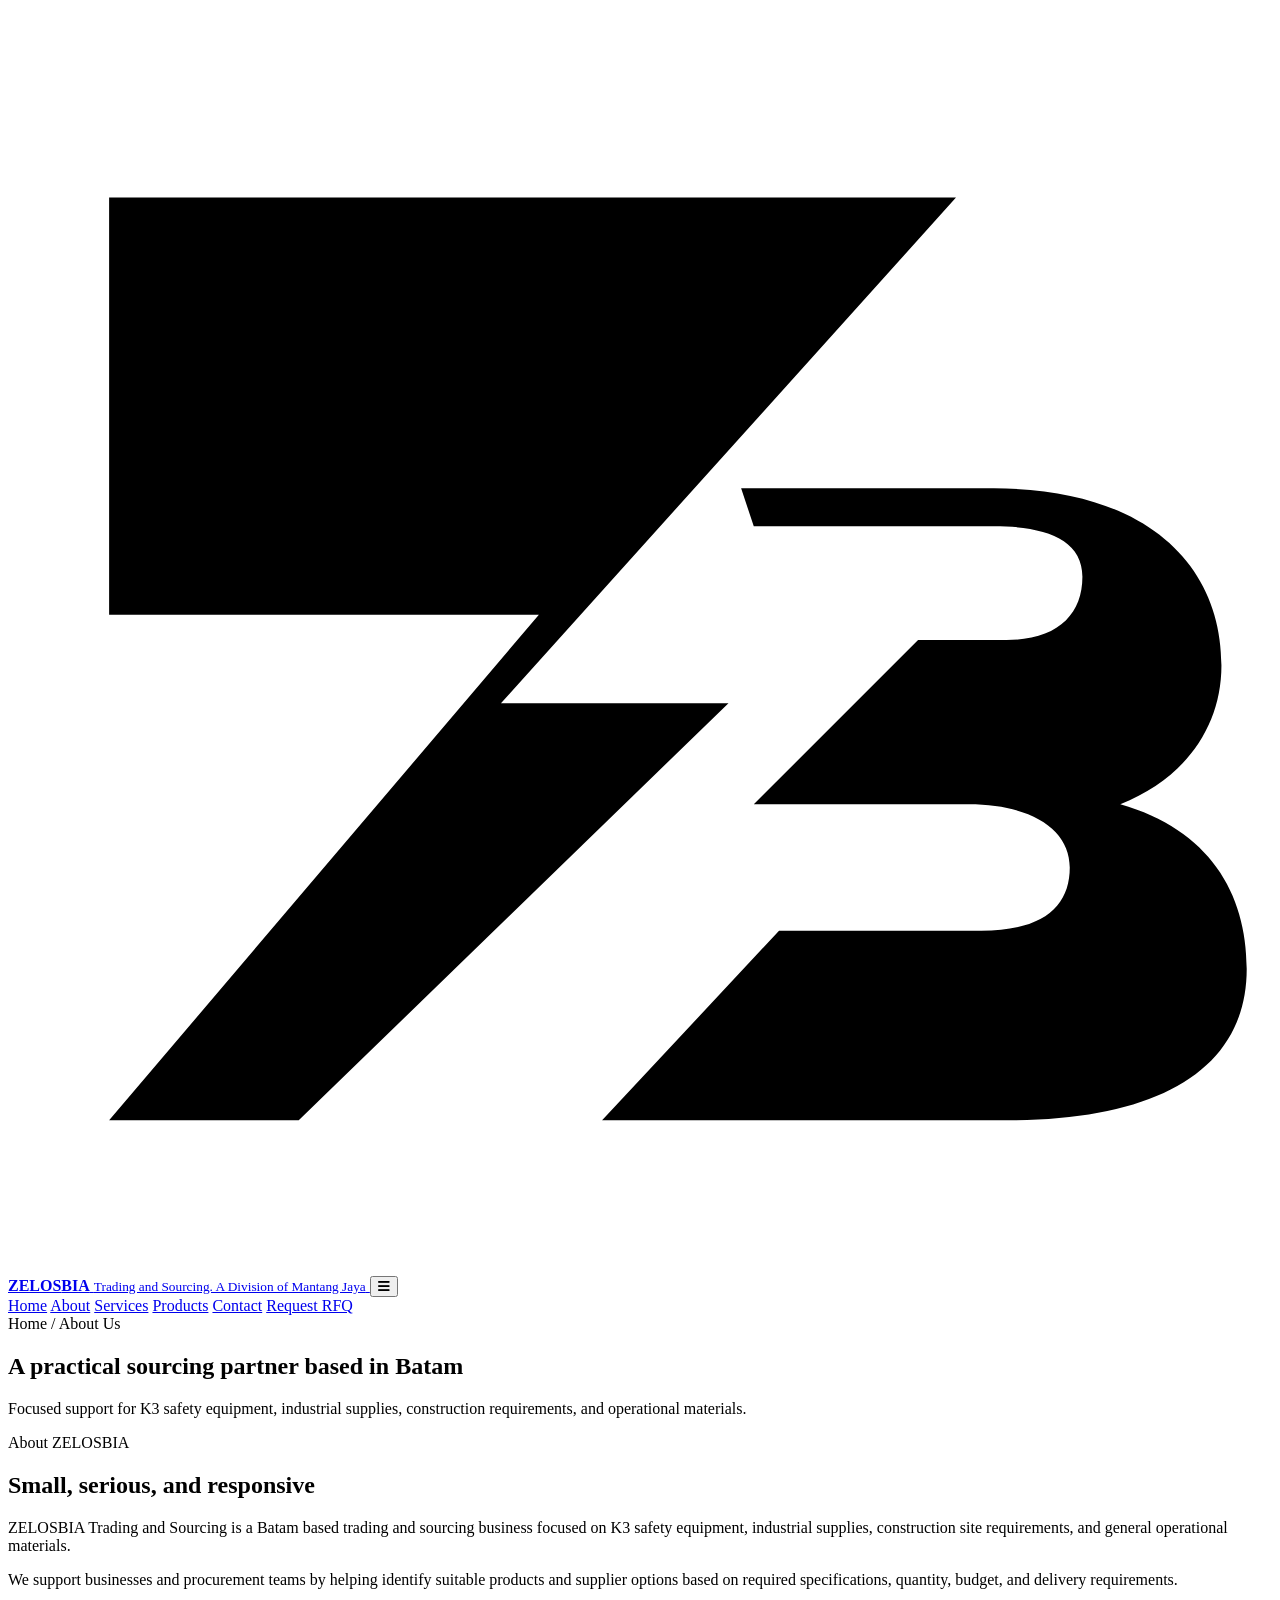
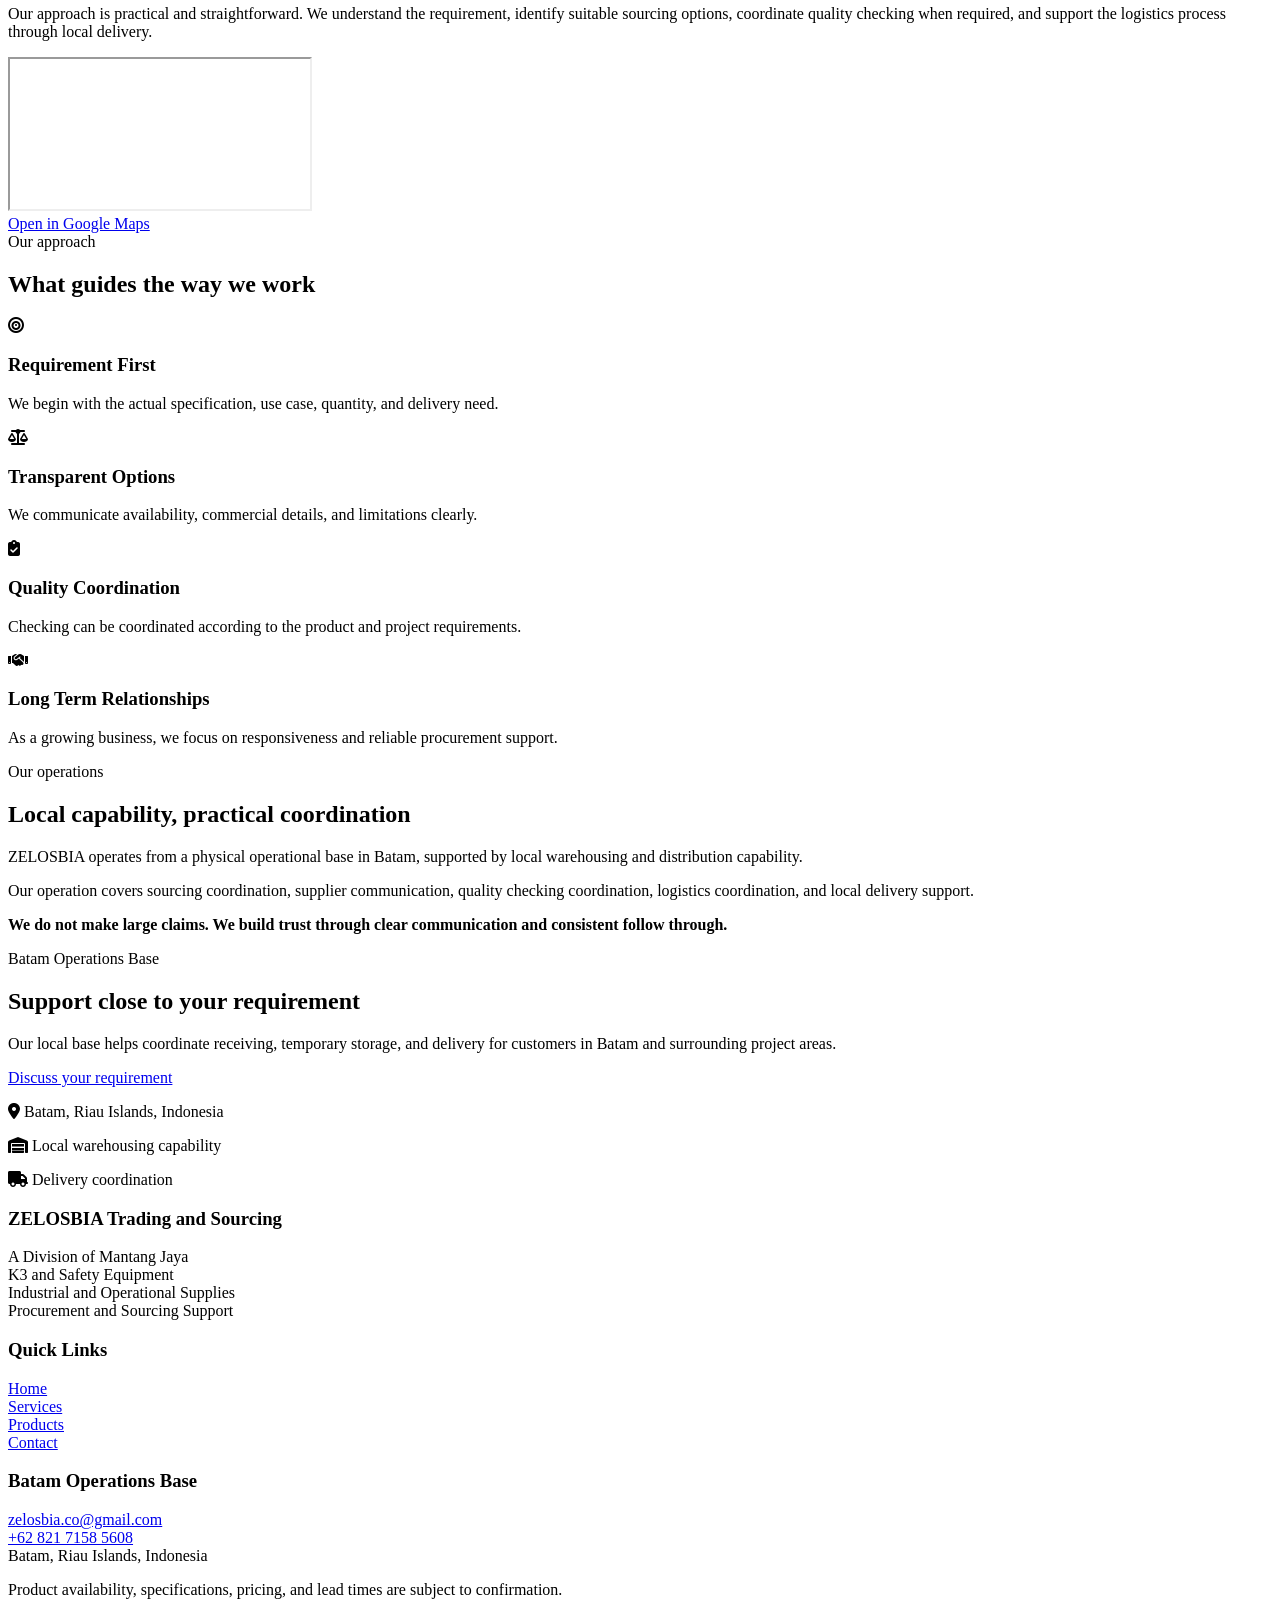
==== about.html @ f61bfc35 "Add files via upload" ====
<!doctype html>
<html lang="en">
<head>
  <meta charset="utf-8">
  <meta name="viewport" content="width=device-width, initial-scale=1">
  <title>About ZELOSBIA Trading and Sourcing | Batam</title>
  <meta name="description" content="Learn about ZELOSBIA Trading and Sourcing, a Batam based K3, safety, industrial supplies, and procurement support business.">
  <link rel="preconnect" href="https://fonts.googleapis.com">
  <link href="https://fonts.googleapis.com/css2?family=Inter:wght@400;500;600;700;800&family=Playfair+Display:wght@600;700&display=swap" rel="stylesheet">
  <link rel="stylesheet" href="https://cdnjs.cloudflare.com/ajax/libs/font-awesome/6.5.2/css/all.min.css">
  <link rel="stylesheet" href="css/style.css">
</head>
<body>
  <!-- Fixed header containing the brand and main navigation. -->
  <header class="site-header">
    <div class="container navbar">
      <a class="brand" href="index.html" aria-label="ZELOSBIA home">
        <span class="brand-mark" aria-hidden="true">
          <svg viewBox="0 0 100 100">
            <path class="logo-z" d="M8 15h67L39 55h18L23 88H8l34-40H8z"></path>
            <path class="logo-b" d="M58 38h20c12 0 18 6 18 14 0 5-3 9-8 11 7 2 10 7 10 13 0 8-7 12-19 12H47l14-15h16c5 0 7-2 7-5s-3-5-8-5H59l13-13h7c4 0 6-2 6-5s-3-4-7-4H59z"></path>
          </svg>
        </span>
        <span class="brand-copy">
          <strong><span class="brand-zelos">ZELOS</span><span class="brand-bia">BIA</span></strong>
          <small>Trading and Sourcing. A Division of Mantang Jaya</small>
        </span>
      </a>
      <button class="menu-button" type="button" aria-label="Open navigation" aria-expanded="false">
        <i class="fa-solid fa-bars"></i>
      </button>
      <nav class="nav-links">
        <a href="index.html">Home</a>
        <a class="active" href="about.html">About</a>
        <a href="services.html">Services</a>
        <a href="products.html">Products</a>
        <a href="contact.html">Contact</a>
        <a class="button button-primary" href="contact.html">Request RFQ</a>
      </nav>
    </div>
  </header>
  <!-- Main page content. -->
  <main>
    <section class="page-hero">
      <div class="container">
        <div class="breadcrumb">Home / About Us</div>
        <h1>A practical sourcing partner based in Batam</h1>
        <p>Focused support for K3 safety equipment, industrial supplies, construction requirements, and operational materials.</p>
      </div>
    </section>
    <section class="section fade-in">
      <div class="container grid grid-2">
        <div>
          <span class="eyebrow">About ZELOSBIA</span>
          <h2>Small, serious, and responsive</h2>
          <p>ZELOSBIA Trading and Sourcing is a Batam based trading and sourcing business focused on K3 safety equipment, industrial supplies, construction site requirements, and general operational materials.</p>
          <p>We support businesses and procurement teams by helping identify suitable products and supplier options based on required specifications, quantity, budget, and delivery requirements.</p>
          <p>Our approach is practical and straightforward. We understand the requirement, identify suitable sourcing options, coordinate quality checking when required, and support the logistics process through local delivery.</p>
        </div>
        <div class="map-container">
          <iframe src="https://www.google.com/maps?q=Perumahan%20Pesona%20Mantang%20Block%20C4%20No.%207%2C%20Tanjung%20Buntung%20Bengkong%2C%20Batam%2C%20Indonesia&amp;output=embed" title="ZELOSBIA Batam Operations Base" loading="lazy" referrerpolicy="no-referrer-when-downgrade"></iframe>
          <div class="map-actions">
            <a class="button button-primary" href="https://maps.app.goo.gl/PjfM8P9h658JiCoN9" target="_blank" rel="noopener">Open in Google Maps</a>
          </div>
        </div>
      </div>
    </section>
    <section class="section fade-in">
      <div class="container">
        <div class="section-heading">
          <span class="eyebrow">Our approach</span>
          <h2>What guides the way we work</h2>
        </div>
        <div class="grid grid-4">
          <article class="card"><i class="card-icon fa-solid fa-bullseye"></i><h3>Requirement First</h3><p>We begin with the actual specification, use case, quantity, and delivery need.</p></article>
          <article class="card"><i class="card-icon fa-solid fa-scale-balanced"></i><h3>Transparent Options</h3><p>We communicate availability, commercial details, and limitations clearly.</p></article>
          <article class="card"><i class="card-icon fa-solid fa-clipboard-check"></i><h3>Quality Coordination</h3><p>Checking can be coordinated according to the product and project requirements.</p></article>
          <article class="card"><i class="card-icon fa-solid fa-handshake"></i><h3>Long Term Relationships</h3><p>As a growing business, we focus on responsiveness and reliable procurement support.</p></article>
        </div>
      </div>
    </section>
    <section class="section facts fade-in">
      <div class="container grid grid-2">
        <div><span class="eyebrow">Our operations</span><h2>Local capability, practical coordination</h2></div>
        <div><p>ZELOSBIA operates from a physical operational base in Batam, supported by local warehousing and distribution capability.</p><p>Our operation covers sourcing coordination, supplier communication, quality checking coordination, logistics coordination, and local delivery support.</p><p><strong>We do not make large claims. We build trust through clear communication and consistent follow through.</strong></p></div>
      </div>
    </section>
    <section class="section fade-in">
      <div class="container grid grid-2">
        <div><span class="eyebrow">Batam Operations Base</span><h2>Support close to your requirement</h2><p>Our local base helps coordinate receiving, temporary storage, and delivery for customers in Batam and surrounding project areas.</p><a class="button button-primary" href="contact.html">Discuss your requirement</a></div>
        <div class="card"><p><i class="card-icon fa-solid fa-location-dot"></i> Batam, Riau Islands, Indonesia</p><p><i class="card-icon fa-solid fa-warehouse"></i> Local warehousing capability</p><p><i class="card-icon fa-solid fa-truck"></i> Delivery coordination</p></div>
      </div>
    </section>
  </main>
  <!-- Footer with company information and quick links. -->
  <footer class="site-footer">
    <div class="container">
      <div class="footer-grid">
        <div><h3>ZELOSBIA Trading and Sourcing</h3><p>A Division of Mantang Jaya<br>K3 and Safety Equipment<br>Industrial and Operational Supplies<br>Procurement and Sourcing Support</p></div>
        <div><h3>Quick Links</h3><p><a href="index.html">Home</a><br><a href="services.html">Services</a><br><a href="products.html">Products</a><br><a href="contact.html">Contact</a></p></div>
        <div><h3>Batam Operations Base</h3><p><a href="mailto:zelosbia.co@gmail.com">zelosbia.co@gmail.com</a><br><a href="https://wa.me/6282171585608">+62 821 7158 5608</a><br>Batam, Riau Islands, Indonesia</p></div>
      </div>
      <div class="footer-bottom">Product availability, specifications, pricing, and lead times are subject to confirmation.<br>Copyright 2025 ZELOSBIA Trading and Sourcing. A Division of Mantang Jaya.</div>
    </div>
  </footer>
  <script src="js/script.js"></script>
</body>
</html>
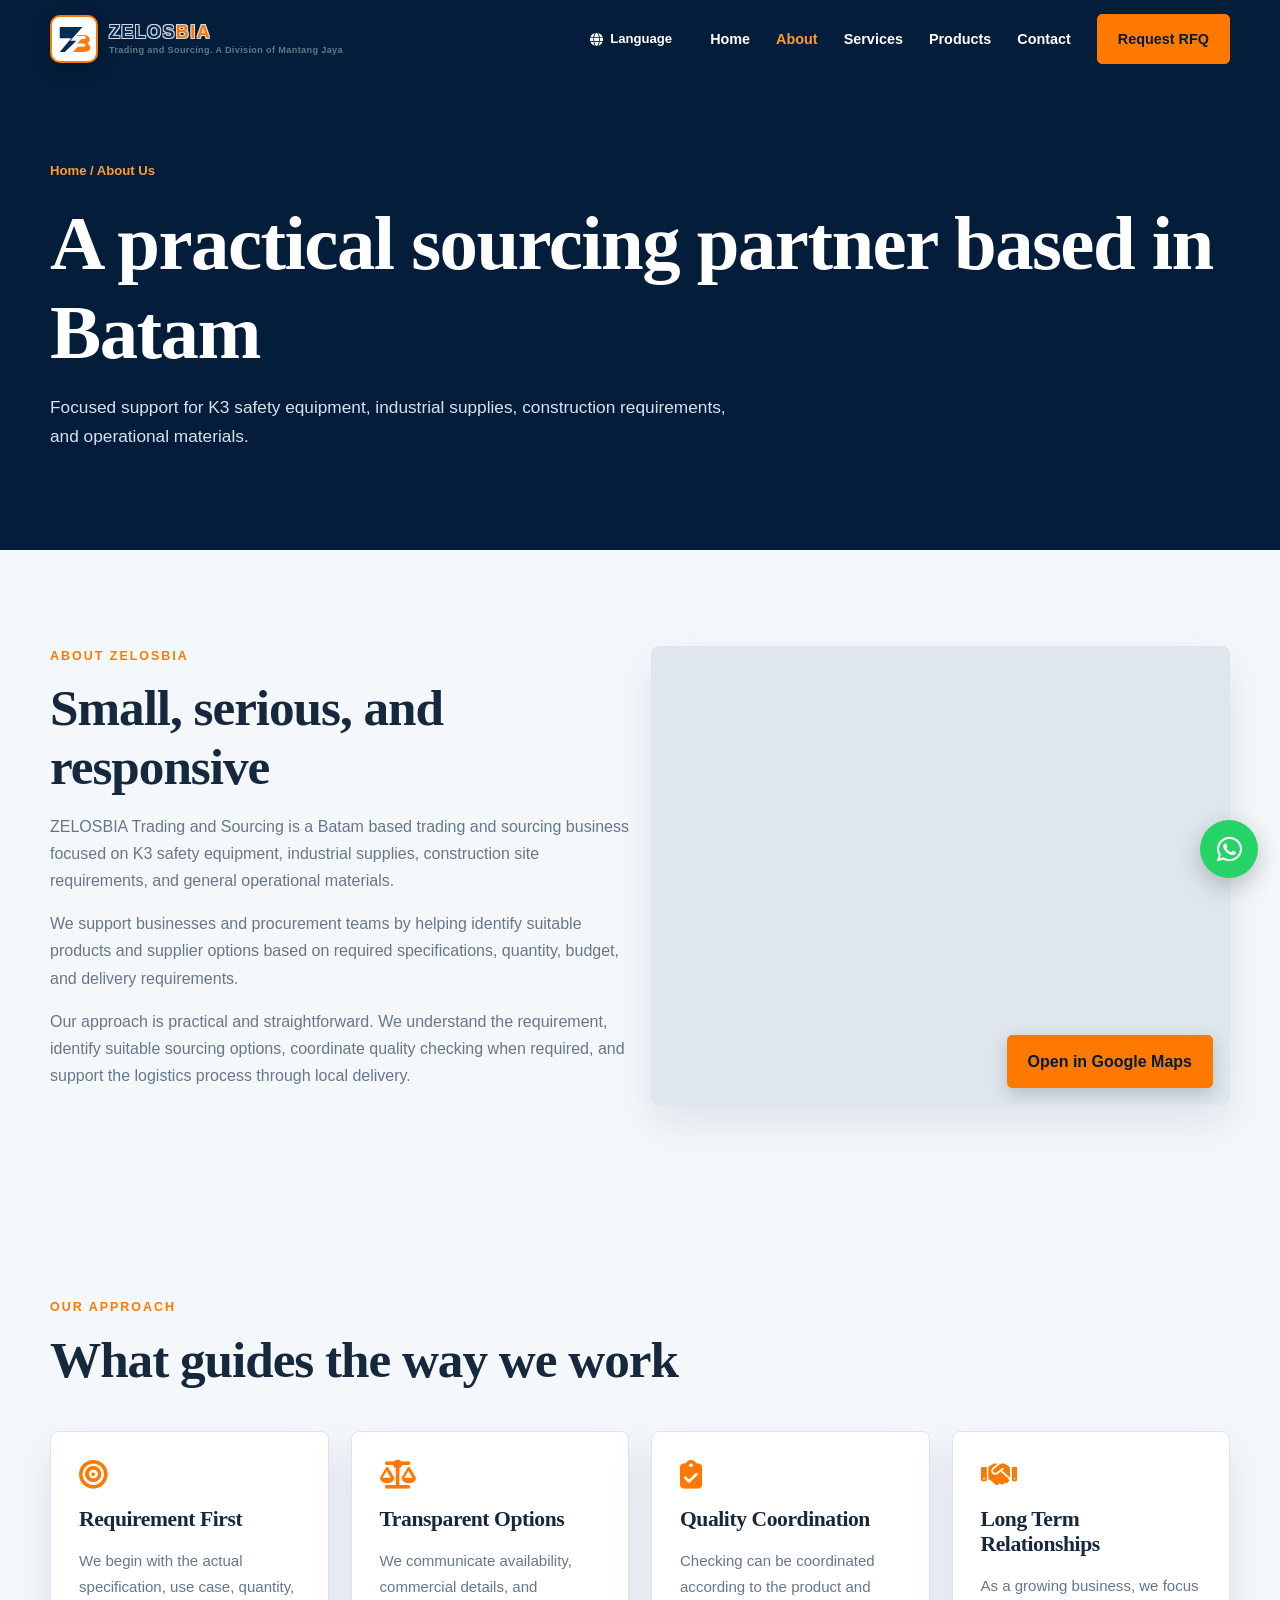
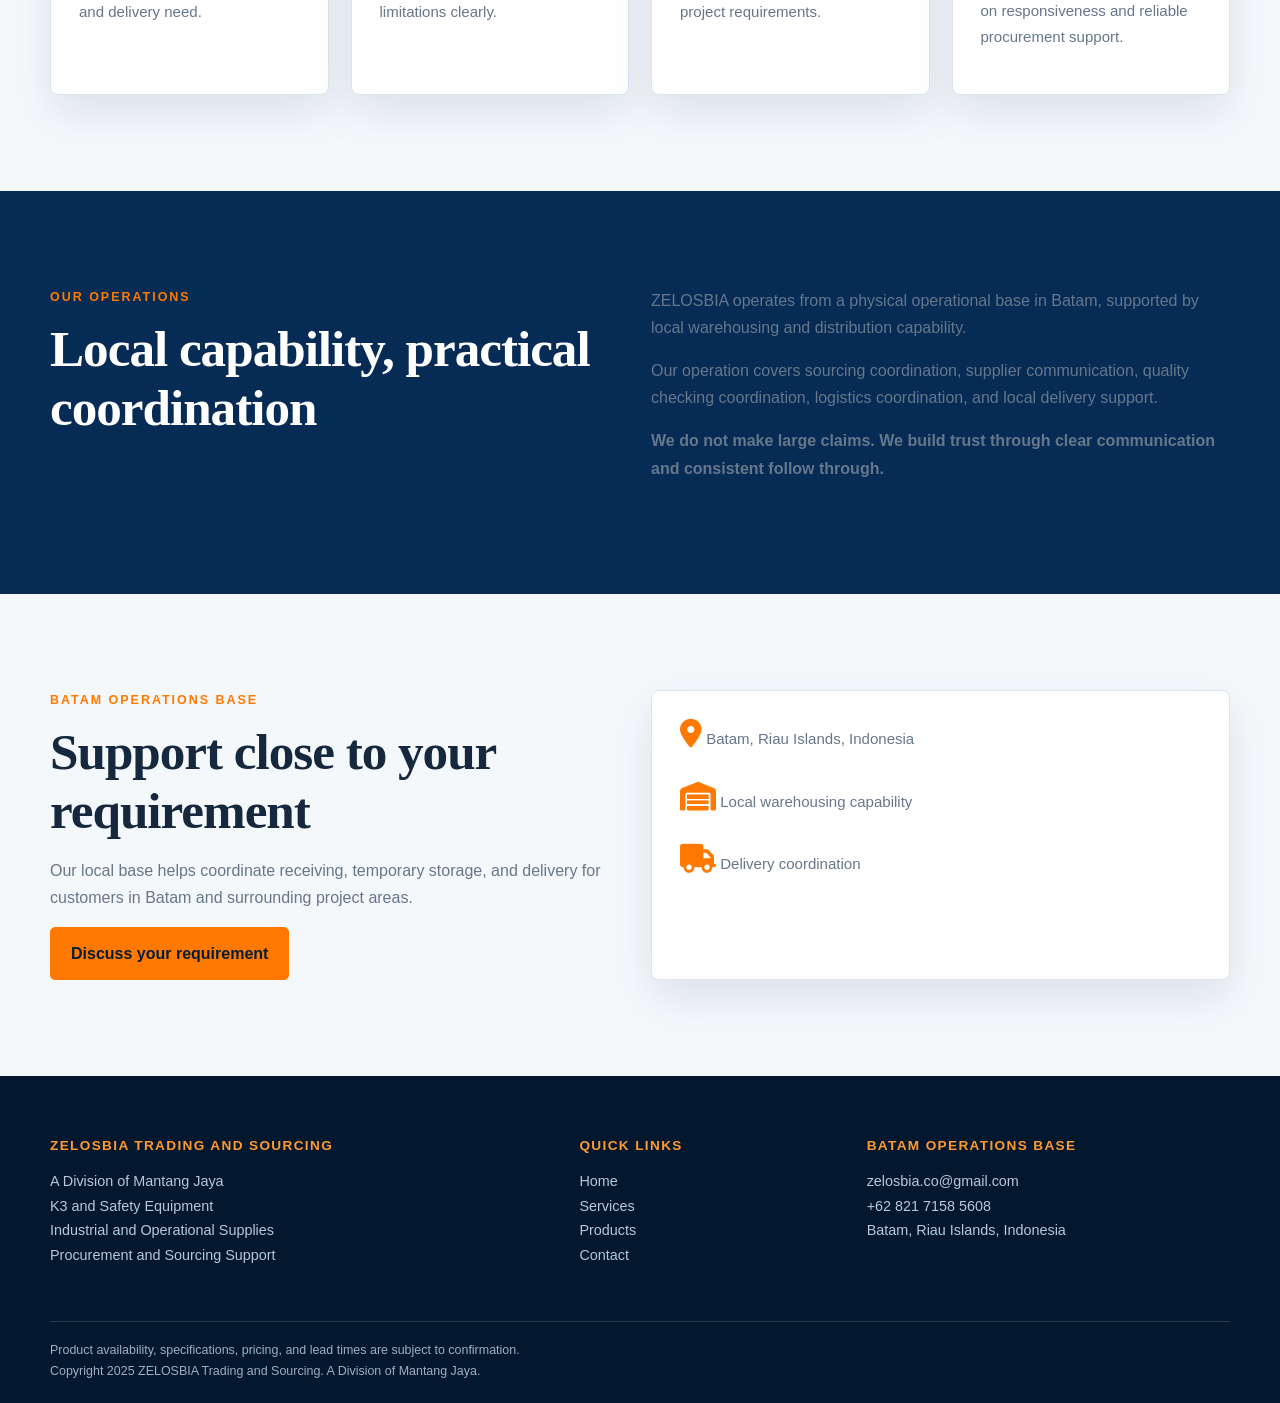
==== commit 2dabb222: "Update stylesheet and script links in about.html" ====
--- a/about.html
+++ b/about.html
@@ -8,7 +8,7 @@
   <link rel="preconnect" href="https://fonts.googleapis.com">
   <link href="https://fonts.googleapis.com/css2?family=Inter:wght@400;500;600;700;800&family=Playfair+Display:wght@600;700&display=swap" rel="stylesheet">
   <link rel="stylesheet" href="https://cdnjs.cloudflare.com/ajax/libs/font-awesome/6.5.2/css/all.min.css">
-  <link rel="stylesheet" href="css/style.css">
+  <link rel="stylesheet" href="style.css">
 </head>
 <body>
   <!-- Fixed header containing the brand and main navigation. -->
@@ -103,6 +103,6 @@
       <div class="footer-bottom">Product availability, specifications, pricing, and lead times are subject to confirmation.<br>Copyright 2025 ZELOSBIA Trading and Sourcing. A Division of Mantang Jaya.</div>
     </div>
   </footer>
-  <script src="js/script.js"></script>
+  <script src="script.js"></script>
 </body>
 </html>
--- a/style.css
+++ b/style.css
@@ -0,0 +1,707 @@
+/* Global design variables used throughout the website. */
+:root {
+  --navy: #062b55;
+  --navy-dark: #041d3a;
+  --blue: #0b477f;
+  --orange: #ff7900;
+  --orange-light: #ff9a32;
+  --surface: #ffffff;
+  --background: #f5f8fb;
+  --text: #16283d;
+  --muted: #66778a;
+  --line: #dce5ee;
+  --shadow: 0 18px 45px rgba(6, 43, 85, 0.1);
+}
+
+/* Apply consistent sizing to every element. */
+*, *::before, *::after { box-sizing: border-box;
+}
+html {
+  scroll-behavior: smooth;
+  -webkit-text-size-adjust: 100%;
+  text-size-adjust: 100%;
+}
+body {
+  margin: 0;
+  min-width: 320px;
+  background: var(--background);
+  color: var(--text);
+  font: 16px/1.7 Inter, Arial, sans-serif;
+  -webkit-font-smoothing: antialiased;
+  text-rendering: optimizeLegibility;
+}
+body.menu-open { overflow: hidden;
+}
+h1, h2, h3 { margin: 0 0 16px;
+line-height: 1.15;
+letter-spacing: -0.02em;
+}
+h1, h2, h3 { font-family: "Playfair Display", Georgia, serif;
+}
+h1 { font-size: clamp(2.6rem, 6vw, 5rem);
+}
+h2 { font-size: clamp(2rem, 4vw, 3.4rem);
+}
+h3 { font-size: 1.35rem;
+}
+p { margin: 0 0 16px;
+color: var(--muted);
+}
+a { color: inherit;
+text-decoration: none;
+}
+img { max-width: 100%;
+display: block;
+}
+.container {
+  width: 92%;
+  max-width: 1180px;
+  margin-right: auto;
+  margin-left: auto;
+}
+
+button, input, select, textarea { font: inherit;
+}
+button, a, input, select, textarea { -webkit-tap-highlight-color: transparent;
+}
+
+@supports (width: min(1180px, 92%)) {
+  .container { width: min(1180px, calc(100% - 40px)); }
+}
+.section { padding: 96px 0;
+}
+.section-heading { max-width: 700px;
+margin-bottom: 42px;
+}
+.eyebrow { display: block;
+margin-bottom: 12px;
+color: var(--orange);
+font-size: .78rem;
+font-weight: 800;
+letter-spacing: .16em;
+text-transform: uppercase;
+}
+
+/* Fixed navigation header and its scroll state. */
+.site-header {
+  position: fixed;
+  z-index: 20;
+  width: 100%;
+  padding: 14px 0;
+  color: white;
+  transition: .3s ease;
+}
+.site-header.scrolled { background: rgba(4, 29, 58, .97);
+box-shadow: 0 8px 25px rgba(0,0,0,.12);
+}
+@supports ((-webkit-backdrop-filter: blur(14px)) or (backdrop-filter: blur(14px))) {
+  .site-header.scrolled {
+    -webkit-backdrop-filter: blur(14px);
+    backdrop-filter: blur(14px);
+    background: rgba(4, 29, 58, .94);
+  }
+}
+.navbar { display: flex;
+align-items: center;
+justify-content: space-between;
+gap: 28px;
+}
+
+.navbar > .brand { min-width: 0; }
+.navbar > .language-control,
+.navbar > .menu-button { flex: 0 0 auto; }
+.brand {
+  display: inline-flex;
+  align-items: center;
+  gap: 11px;
+  color: white;
+}
+
+.brand-mark {
+  display: grid;
+  place-items: center;
+  width: 48px;
+  height: 48px;
+  flex: 0 0 48px;
+  border: 2px solid var(--orange);
+  border-radius: 10px;
+  background: white;
+  color: var(--navy);
+  box-shadow: 0 6px 18px rgba(0, 0, 0, .16);
+}
+
+.brand-mark svg {
+  width: 34px;
+  height: 34px;
+}
+
+.brand-copy {
+  display: flex;
+  flex-direction: column;
+  line-height: 1.05;
+  padding: 2px 0;
+}
+
+.brand-copy strong {
+  font-size: 1.12rem;
+  font-weight: 800;
+  letter-spacing: .08em;
+  text-shadow:
+    -1px -1px 0 #d4d9df,
+    1px -1px 0 #d4d9df,
+    -1px 1px 0 #d4d9df,
+    1px 1px 0 #d4d9df;
+}
+
+.brand-zelos { color: var(--navy); }
+.brand-bia { color: var(--orange); }
+
+.brand-copy small {
+  margin-top: 5px;
+  color: var(--muted);
+  font-size: .57rem;
+  font-weight: 600;
+  letter-spacing: .04em;
+  white-space: nowrap;
+}
+
+.brand-mark svg { overflow: visible; }
+.brand-mark .logo-z { fill: var(--navy); }
+.brand-mark .logo-b { fill: var(--orange); }
+
+.site-footer .brand-mark {
+  width: 56px;
+  height: 56px;
+  flex-basis: 56px;
+}
+
+.site-footer .brand-mark svg {
+  width: 40px;
+  height: 40px;
+}
+
+.site-footer .brand-copy strong {
+  font-size: 1.2rem;
+}
+
+.site-footer .brand-copy small {
+  font-size: .62rem;
+}
+.nav-links { display: flex;
+align-items: center;
+gap: 26px;
+}
+.nav-links a { font-size: .9rem;
+font-weight: 700;
+transition: color .2s;
+}
+.nav-links a:hover, .nav-links a.active { color: var(--orange-light);
+}
+.menu-button { display: none;
+  width: 44px;
+  height: 44px;
+  flex: 0 0 44px;
+  padding: 0;
+  border: 0;
+  border-radius: 0;
+  background: transparent;
+  color: white;
+  font-size: 1.5rem;
+  line-height: 1;
+  cursor: pointer;
+}
+.menu-button:hover { color: var(--orange-light); }
+
+.language-control { position: relative; margin-left: auto; }
+.language-button { display: inline-flex; align-items: center; gap: 7px; padding: 8px 10px; border: 0; border-radius: 0; background: transparent; color: white; font-size: .82rem; font-weight: 700; cursor: pointer; }
+.language-button:hover, .language-control.open .language-button { color: var(--orange-light); }
+.language-menu { position: absolute; top: calc(100% + 10px); right: 0; z-index: 25; display: none; width: 245px; padding: 12px; border: 1px solid var(--line); border-radius: 6px; background: white; box-shadow: var(--shadow); }
+.language-control.open .language-menu { display: block; }
+.language-menu .goog-te-gadget { color: var(--muted); font: 700 .82rem Inter, sans-serif; }
+.language-menu .goog-te-gadget span { display: none; }
+.language-menu .goog-te-combo { width: 100%; margin: 0; padding: 9px; border: 1px solid var(--line); border-radius: 4px; color: var(--text); background: white; font: inherit; }
+.goog-te-banner-frame, .skiptranslate iframe { display: none !important; }
+body { top: 0 !important; }
+
+.button { display: inline-flex;
+align-items: center;
+justify-content: center;
+gap: 9px;
+min-height: 46px;
+border: 1px solid var(--orange);
+border-radius: 5px;
+padding: 12px 20px;
+font-weight: 800;
+transition: transform .2s, filter .2s, background-color .2s, color .2s;
+cursor: pointer;
+text-align: center;
+}
+.button:focus-visible, .menu-button:focus-visible, .filter-button:focus-visible,
+.accordion-button:focus-visible, input:focus-visible, select:focus-visible,
+textarea:focus-visible {
+  outline: 3px solid var(--orange-light);
+  outline-offset: 3px;
+}
+.button:hover { transform: translateY(-2px);
+filter: brightness(1.08);
+}
+.button-primary { background: var(--orange);
+color: var(--navy-dark);
+}
+.button-outline { color: white;
+}
+.button-dark { color: var(--navy);
+border-color: var(--navy);
+}
+
+/* Large hero areas used on the home and internal pages. */
+/* Large hero areas used on the home and internal pages. */
+.hero, .page-hero { position: relative;
+overflow: hidden;
+background: var(--navy-dark);
+color: white;
+}
+.hero { min-height: 100vh;
+min-height: 100svh;
+padding: 180px 0 90px;
+display: flex;
+align-items: center;
+}
+.hero::after { content: "";
+position: absolute;
+inset: 0;
+opacity: .13;
+background: linear-gradient(135deg, transparent 40%, #fff 41%, transparent 42%), linear-gradient(45deg, transparent 58%, var(--orange) 59%, transparent 60%);
+background-size: 150px 150px;
+}
+.hero .container, .page-hero .container { position: relative;
+z-index: 1;
+}
+.hero-copy { max-width: 790px;
+}
+.hero-note { display: flex; align-items: center; gap: 10px; max-width: 620px; color: #d8e2ed; font-size: .9rem; }
+.hero-note i { color: var(--orange-light); }
+.hero p, .page-hero p { max-width: 680px;
+color: #d8e2ed;
+font-size: 1.08rem;
+}
+.actions { display: flex;
+flex-wrap: wrap;
+gap: 14px;
+margin: 30px 0 60px;
+}
+.stats { display: grid;
+grid-template-columns: repeat(4, 1fr);
+max-width: 920px;
+background: rgba(255,255,255,.16);
+}
+.stat { padding: 18px 20px;
+background: rgba(6,43,85,.8);
+}
+.stat strong { display: block;
+color: var(--orange-light);
+font-size: 1.7rem;
+}
+.stat span { color: #d8e2ed;
+font-size: .78rem;
+}
+.page-hero { padding: 160px 0 82px;
+}
+.breadcrumb { margin-bottom: 18px;
+color: var(--orange-light);
+font-size: .82rem;
+font-weight: 700;
+}
+
+/* Reusable responsive grid layouts. */
+.grid { display: grid;
+gap: 22px;
+}
+.grid-2 { grid-template-columns: repeat(2, 1fr);
+}
+.grid-3 { grid-template-columns: repeat(3, 1fr);
+}
+.grid-4 { grid-template-columns: repeat(4, 1fr);
+}
+/* Shared surface style for cards, forms, and contact details. */
+.card, .form-card, .info-card { background: var(--surface);
+border: 1px solid var(--line);
+border-radius: 8px;
+box-shadow: var(--shadow);
+}
+.card { padding: 28px;
+}
+.card-icon { margin-bottom: 18px;
+color: var(--orange);
+font-size: 1.8rem;
+}
+.card p { font-size: .94rem;
+}
+.dark-section { background: var(--navy);
+color: white;
+}
+.dark-section p { color: #d1deeb;
+}
+.dark-section .card { color: var(--text);
+}
+.pills { display: flex;
+flex-wrap: wrap;
+gap: 12px;
+}
+.pill { padding: 15px 22px;
+background: white;
+border: 1px solid var(--line);
+border-radius: 4px;
+font-weight: 700;
+}
+.steps { counter-reset: step;
+}
+.step { position: relative;
+padding-top: 60px;
+}
+.step::before { counter-increment: step;
+content: counter(step);
+position: absolute;
+top: 0;
+left: 0;
+display: grid;
+place-items: center;
+width: 42px;
+height: 42px;
+border-radius: 50%;
+background: var(--orange);
+color: var(--navy-dark);
+font-weight: 900;
+}
+.placeholder { min-height: 180px;
+display: grid;
+place-items: center;
+background: #dfe6ed;
+color: #647487;
+text-align: center;
+font-weight: 700;
+letter-spacing: .06em;
+overflow: hidden;
+}
+.placeholder img {
+  width: 100%;
+  height: 180px;
+  object-fit: cover;
+}
+.story-art { min-height: 360px;
+display: grid;
+place-items: center;
+border-radius: 8px;
+background: linear-gradient(135deg, var(--navy), var(--blue));
+color: var(--orange-light);
+font-weight: 800;
+letter-spacing: .12em;
+text-align: center;
+}
+.facts { background: var(--navy);
+color: white;
+}
+.fact strong { display: block;
+color: var(--orange-light);
+font: 700 2.8rem "Playfair Display", serif;
+}
+.fact span { color: #d8e2ed;
+}
+.rfq-highlight { padding: 78px 20px; background: linear-gradient(110deg, var(--navy), var(--blue)); color: white; }
+.rfq-highlight .container { max-width: 820px; text-align: center; }
+.rfq-highlight p { max-width: 700px; margin: 0 auto 24px; color: #d8e2ed; }
+.rfq-highlight .actions { justify-content: center; margin: 24px 0 0; }
+.cta { padding: 68px 20px;
+background: linear-gradient(110deg, var(--navy), var(--blue));
+color: white;
+text-align: center;
+}
+.cta p { color: #d8e2ed;
+}
+
+/* Accordion component used for the service workflow. */
+.accordion { max-width: 820px;
+}
+.accordion-item { margin-bottom: 8px;
+background: white;
+border: 1px solid var(--line);
+}
+.accordion-button, .faq-button { width: 100%;
+display: flex;
+align-items: center;
+justify-content: space-between;
+gap: 15px;
+padding: 20px;
+border: 0;
+background: white;
+color: var(--text);
+font: 700 1rem Inter, sans-serif;
+text-align: left;
+cursor: pointer;
+}
+.accordion-button i, .faq-button i { color: var(--orange);
+}
+.accordion-content, .faq-answer { display: none;
+padding: 0 20px 20px;
+}
+.accordion-content.open, .faq-answer.open { display: block;
+}
+.table-wrap { overflow-x: auto;
+}
+table { width: 100%;
+min-width: 620px;
+border-collapse: collapse;
+background: white;
+}
+th, td { padding: 16px;
+border: 1px solid var(--line);
+text-align: left;
+}
+th { background: var(--navy);
+color: white;
+}
+/* Product category filter controls and hidden product cards. */
+.filter-bar { display: flex;
+flex-wrap: wrap;
+gap: 10px;
+margin: 28px 0 32px;
+}
+.filter-button { padding: 11px 16px;
+border: 1px solid var(--line);
+border-radius: 4px;
+background: white;
+color: var(--text);
+font-weight: 700;
+cursor: pointer;
+}
+.filter-button.active, .filter-button:hover { border-color: var(--orange);
+background: var(--orange);
+}
+.product-card.hidden { display: none;
+}
+.product-card { overflow: hidden;
+padding: 0;
+}
+.product-card .card-content { padding: 22px;
+}
+.banner { margin-top: 45px;
+padding: 48px;
+background: var(--navy);
+color: white;
+}
+.banner p { color: #d8e2ed;
+}
+
+/* RFQ contact layout and form controls. */
+.form-card { padding: 30px;
+}
+.form-grid { display: grid;
+grid-template-columns: repeat(2, 1fr);
+gap: 16px;
+}
+.form-field { margin-bottom: 16px;
+}
+.form-field.full { grid-column: 1 / -1;
+}
+label { display: block;
+margin-bottom: 6px;
+font-size: .88rem;
+font-weight: 800;
+}
+input, select, textarea { width: 100%;
+padding: 13px;
+border: 1px solid #cbd7e2;
+border-radius: 4px;
+background: white;
+color: var(--text);
+font: inherit;
+}
+textarea { min-height: 140px;
+resize: vertical;
+}
+.error { display: block;
+min-height: 18px;
+color: #c0392b;
+font-size: .76rem;
+}
+.file-note { display: block;
+min-height: 18px;
+color: var(--muted);
+font-size: .76rem;
+}
+.form-success { display: none;
+margin-top: 14px;
+color: #1f7a4d;
+font-weight: 700;
+}
+.direct-rfq {
+  padding: 30px;
+  background: var(--surface);
+  border: 1px solid var(--line);
+  border-radius: 8px;
+  box-shadow: var(--shadow);
+}
+.direct-rfq .card-icon { margin-bottom: 12px; }
+.direct-rfq-actions {
+  display: flex;
+  flex-wrap: wrap;
+  gap: 12px;
+  margin: 24px 0;
+}
+.direct-rfq-note { font-size: .9rem; }
+.whatsapp-float {
+  position: fixed;
+  z-index: 30;
+  right: 22px;
+  bottom: 22px;
+  display: inline-flex;
+  align-items: center;
+  justify-content: center;
+  width: 58px;
+  height: 58px;
+  border-radius: 50%;
+  background: #25d366;
+  color: white;
+  box-shadow: 0 8px 24px rgba(0, 0, 0, .22);
+  font-size: 1.8rem;
+  transition: transform .2s, filter .2s;
+}
+.whatsapp-float:hover { transform: translateY(-3px); filter: brightness(1.08); }
+.whatsapp-float:focus-visible { outline: 3px solid var(--orange-light); outline-offset: 4px; }
+@media (max-width: 520px) {
+  .whatsapp-float { right: 16px; bottom: 16px; width: 54px; height: 54px; }
+  .direct-rfq { padding: 22px; }
+}
+.info-card { display: flex;
+gap: 16px;
+margin-bottom: 14px;
+padding: 22px;
+}
+.info-card i { color: var(--orange);
+font-size: 1.3rem;
+}
+.info-card h3 { margin: 0 0 5px;
+font: 800 1rem Inter, sans-serif;
+}
+.info-card p { margin: 0;
+font-size: .9rem;
+}
+/* Responsive map container for the Batam operations location. */
+.map-container {
+  position: relative;
+  min-height: 380px;
+  overflow: hidden;
+  border: 1px solid var(--line);
+  border-radius: 8px;
+  background: #dfe6ed;
+  box-shadow: var(--shadow);
+}
+.map-container iframe {
+  display: block;
+  width: 100%;
+  min-height: 380px;
+  border: 0;
+}
+.map-actions {
+  position: absolute;
+  right: 16px;
+  bottom: 16px;
+}
+.map-actions .button {
+  box-shadow: 0 6px 18px rgba(4, 29, 58, .2);
+}
+.quick-contact { padding: 45px 20px;
+background: var(--orange);
+color: var(--navy-dark);
+text-align: center;
+}
+.quick-contact p { color: var(--navy-dark);
+}
+.quick-contact a { margin: 0 12px;
+font-weight: 800;
+}
+
+/* Footer information and responsive footer columns. */
+.site-footer { padding: 62px 0 20px;
+background: #03172e;
+color: white;
+}
+.footer-grid { display: grid;
+grid-template-columns: 2fr 1fr 1.5fr;
+gap: 45px;
+}
+.site-footer p, .site-footer a { color: #b9c8d8;
+font-size: .9rem;
+}
+.site-footer h3 { color: var(--orange-light);
+font: 800 .85rem Inter, sans-serif;
+letter-spacing: .1em;
+text-transform: uppercase;
+}
+.social-links { display: flex;
+gap: 16px;
+font-size: 1.3rem;
+}
+.footer-bottom { margin-top: 38px;
+padding-top: 18px;
+border-top: 1px solid rgba(255,255,255,.15);
+color: #9fb0c1;
+font-size: .78rem;
+}
+.fade-in { opacity: 0;
+transform: translateY(20px);
+transition: .7s ease;
+}
+.fade-in.visible { opacity: 1;
+transform: none;
+}
+
+/* Tablet and mobile navigation adjustments. */
+/* Tablet and mobile navigation adjustments. */
+@media (max-width: 800px) {
+  .navbar { gap: 10px; }
+  .language-control { margin-left: auto; }
+  .language-button { width: 44px; height: 44px; padding: 0; justify-content: center; }
+  .language-button span { display: none; }
+  .language-menu { position: fixed; top: 76px; right: 16px; width: min(245px, calc(100vw - 32px)); }
+  .menu-button { display: inline-flex; align-items: center; justify-content: center; }
+  .menu-button i { display: block; }
+  .nav-links { position: absolute;
+top: 76px;
+left: 0;
+right: 0;
+display: flex;
+flex-direction: column;
+align-items: stretch;
+gap: 0;
+padding: 10px 20px 20px;
+background: var(--navy-dark);
+transform: translateY(-140%);
+transition: transform .3s ease;
+}
+  .nav-links.open { transform: translateY(0);
+}
+  .nav-links a { padding: 12px 0;
+}
+  .nav-links .button { display: none;
+}
+  .grid-4, .grid-3 { grid-template-columns: repeat(2, 1fr);
+}
+  .footer-grid { grid-template-columns: repeat(2, 1fr);
+}
+}
+/* Small mobile screen adjustments. */
+@media (max-width: 520px) {
+  .container { width: min(100% - 32px, 1180px);
+}
+  .section { padding: 68px 0;
+}
+  .hero { padding-top: 145px;
+}
+  .stats, .grid-2, .grid-3, .grid-4, .form-grid, .footer-grid { grid-template-columns: 1fr;
+}
+  .stat { padding: 14px 16px;
+}
+  .banner { padding: 32px 22px;
+}
+}
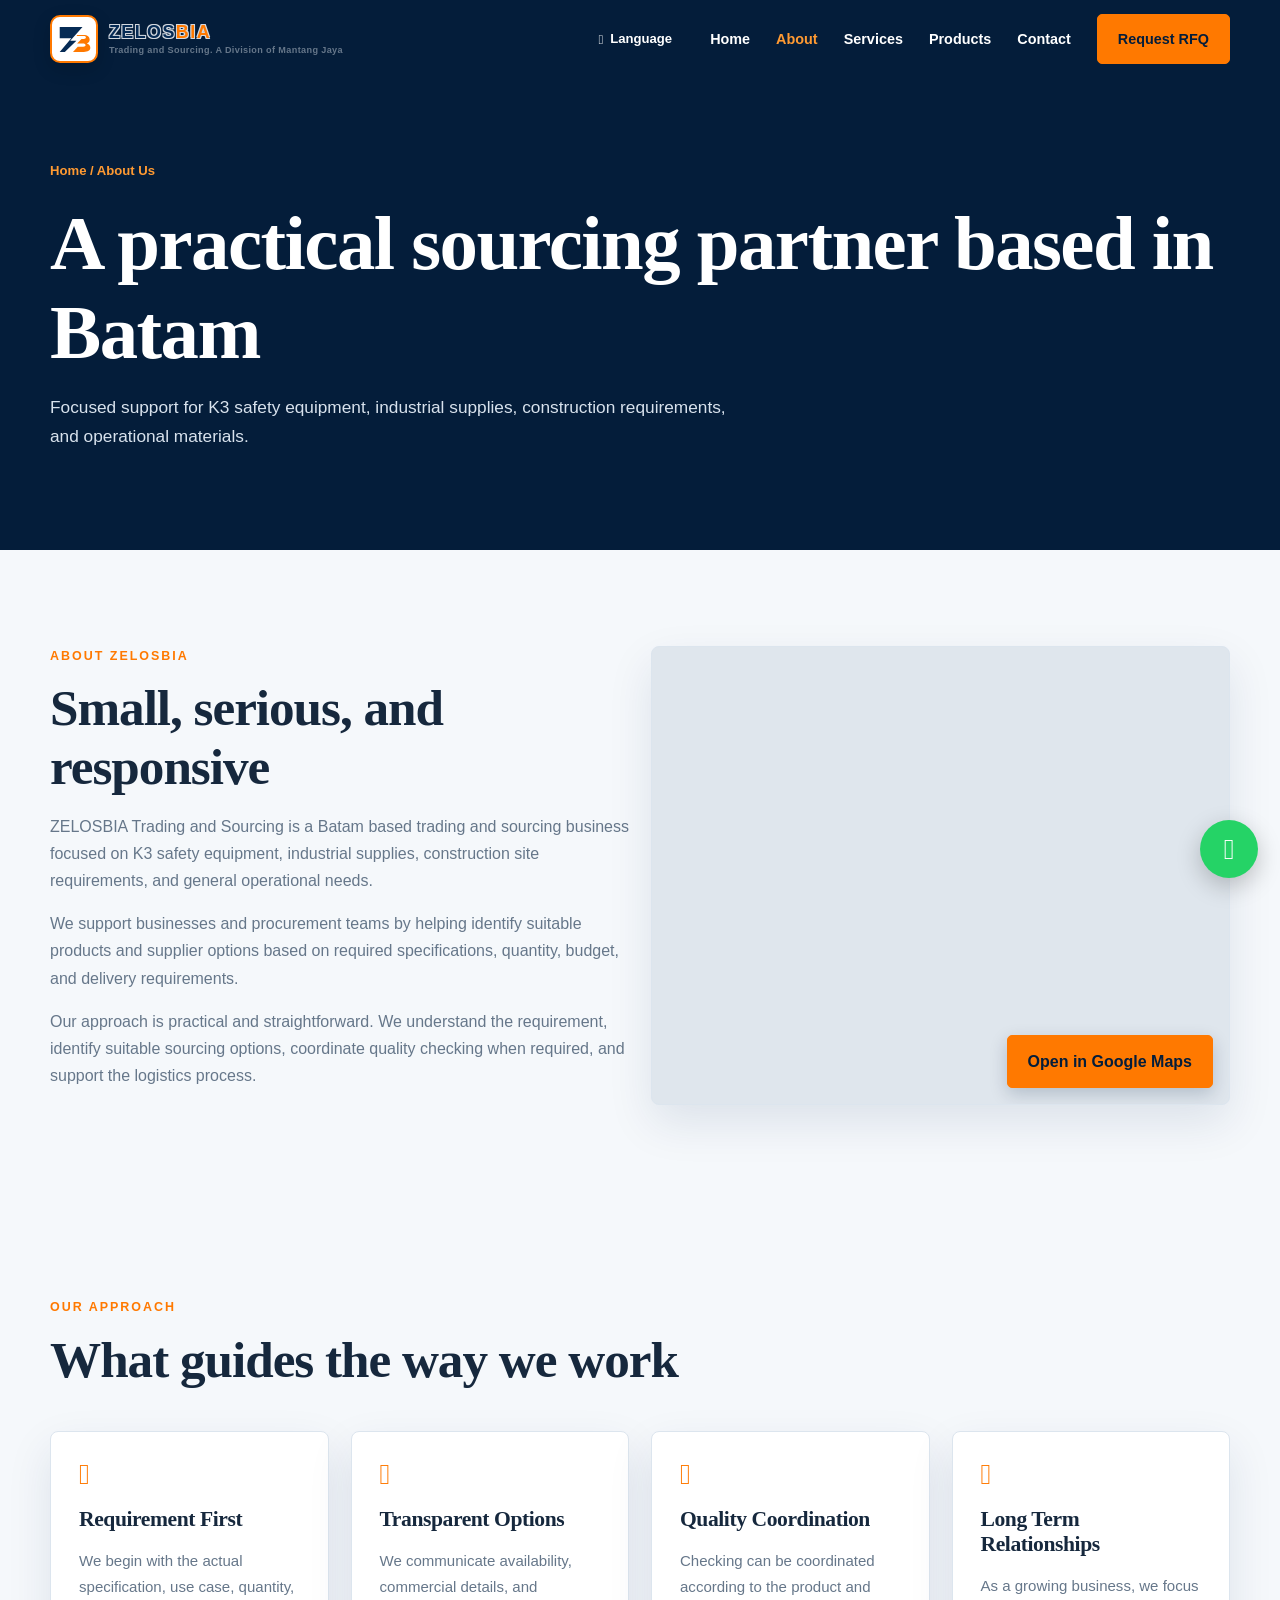
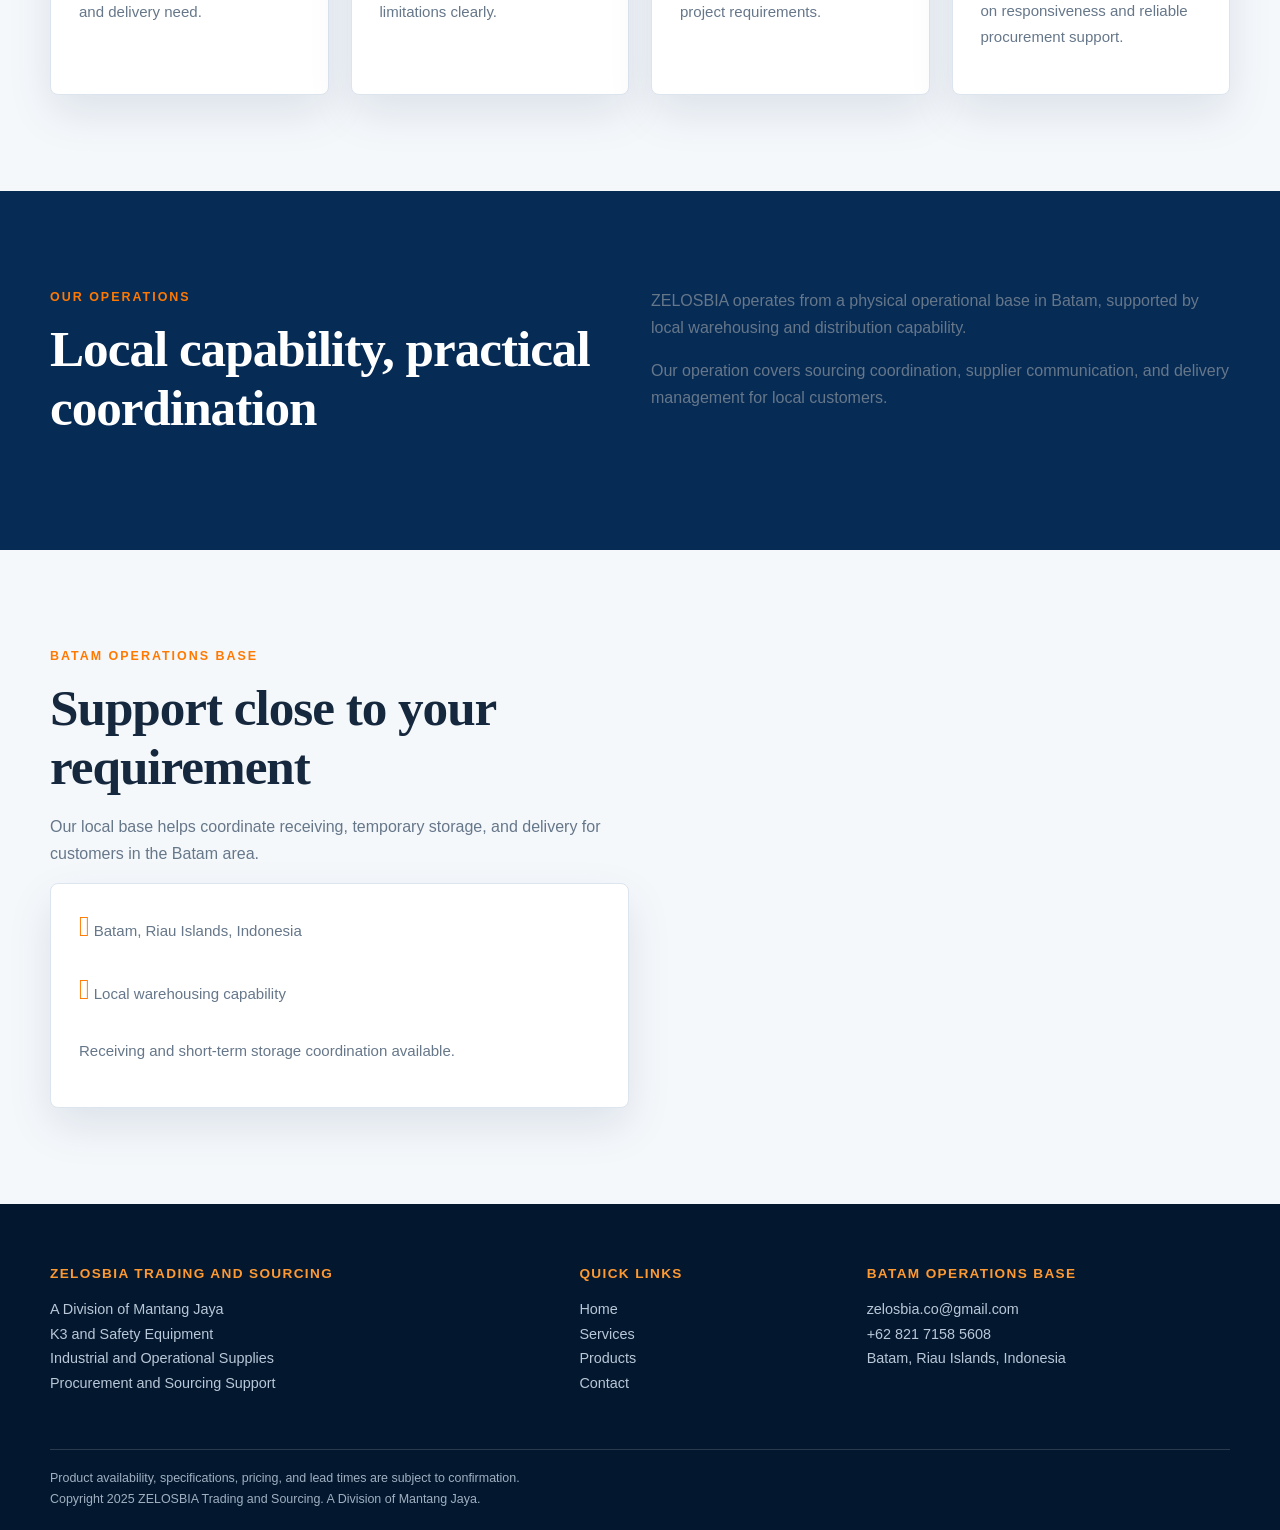
==== commit 09f580d1: "Apply fixes: point HTML to root style/script, add sitemap, robots, basic security meta tags, README" ====
--- a/about.html
+++ b/about.html
@@ -5,6 +5,11 @@
   <meta name="viewport" content="width=device-width, initial-scale=1">
   <title>About ZELOSBIA Trading and Sourcing | Batam</title>
   <meta name="description" content="Learn about ZELOSBIA Trading and Sourcing, a Batam based K3, safety, industrial supplies, and procurement support business.">
+  <!-- Security and social meta -->
+  <meta http-equiv="Content-Security-Policy" content="default-src 'self' https:; script-src 'self' https://cdnjs.cloudflare.com https://translate.google.com https://translate.googleapis.com https://maps.googleapis.com https://maps.gstatic.com; style-src 'self' 'unsafe-inline' https://fonts.googleapis.com https://cdnjs.cloudflare.com; font-src https://fonts.gstatic.com data:; img-src 'self' data: https:; frame-src https://www.google.com https://maps.google.com https://translate.google.com https://maps.app.goo.gl; connect-src 'self' https://www.google-analytics.com https://*.googleapis.com https://*.gstatic.com;">
+  <meta name="referrer" content="no-referrer-when-downgrade">
+  <meta property="og:title" content="About ZELOSBIA Trading and Sourcing | Batam">
+  <meta property="og:description" content="Small, serious, and responsive sourcing partner based in Batam for K3 safety and industrial supplies.">
   <link rel="preconnect" href="https://fonts.googleapis.com">
   <link href="https://fonts.googleapis.com/css2?family=Inter:wght@400;500;600;700;800&family=Playfair+Display:wght@600;700&display=swap" rel="stylesheet">
   <link rel="stylesheet" href="https://cdnjs.cloudflare.com/ajax/libs/font-awesome/6.5.2/css/all.min.css">
@@ -53,12 +58,12 @@
         <div>
           <span class="eyebrow">About ZELOSBIA</span>
           <h2>Small, serious, and responsive</h2>
-          <p>ZELOSBIA Trading and Sourcing is a Batam based trading and sourcing business focused on K3 safety equipment, industrial supplies, construction site requirements, and general operational materials.</p>
+          <p>ZELOSBIA Trading and Sourcing is a Batam based trading and sourcing business focused on K3 safety equipment, industrial supplies, construction site requirements, and general operational needs.</p>
           <p>We support businesses and procurement teams by helping identify suitable products and supplier options based on required specifications, quantity, budget, and delivery requirements.</p>
-          <p>Our approach is practical and straightforward. We understand the requirement, identify suitable sourcing options, coordinate quality checking when required, and support the logistics process through local delivery.</p>
+          <p>Our approach is practical and straightforward. We understand the requirement, identify suitable sourcing options, coordinate quality checking when required, and support the logistics process.</p>
         </div>
         <div class="map-container">
-          <iframe src="https://www.google.com/maps?q=Perumahan%20Pesona%20Mantang%20Block%20C4%20No.%207%2C%20Tanjung%20Buntung%20Bengkong%2C%20Batam%2C%20Indonesia&amp;output=embed" title="ZELOSBIA Batam Operations Base" loading="lazy" referrerpolicy="no-referrer-when-downgrade"></iframe>
+          <iframe src="https://www.google.com/maps?q=Perumahan%20Pesona%20Mantang%20Block%20C4%20No.%207%2C%20Tanjung%20Buntung%20Bengkong%2C%20Batam%2C%20Indonesia&amp;output=embed" title="ZELOSBIA Batam location" loading="lazy"></iframe>
           <div class="map-actions">
             <a class="button button-primary" href="https://maps.app.goo.gl/PjfM8P9h658JiCoN9" target="_blank" rel="noopener">Open in Google Maps</a>
           </div>
@@ -82,13 +87,13 @@
     <section class="section facts fade-in">
       <div class="container grid grid-2">
         <div><span class="eyebrow">Our operations</span><h2>Local capability, practical coordination</h2></div>
-        <div><p>ZELOSBIA operates from a physical operational base in Batam, supported by local warehousing and distribution capability.</p><p>Our operation covers sourcing coordination, supplier communication, quality checking coordination, logistics coordination, and local delivery support.</p><p><strong>We do not make large claims. We build trust through clear communication and consistent follow through.</strong></p></div>
+        <div><p>ZELOSBIA operates from a physical operational base in Batam, supported by local warehousing and distribution capability.</p><p>Our operation covers sourcing coordination, supplier communication, and delivery management for local customers.</p>
       </div>
     </section>
     <section class="section fade-in">
       <div class="container grid grid-2">
-        <div><span class="eyebrow">Batam Operations Base</span><h2>Support close to your requirement</h2><p>Our local base helps coordinate receiving, temporary storage, and delivery for customers in Batam and surrounding project areas.</p><a class="button button-primary" href="contact.html">Discuss your requirement</a></div>
-        <div class="card"><p><i class="card-icon fa-solid fa-location-dot"></i> Batam, Riau Islands, Indonesia</p><p><i class="card-icon fa-solid fa-warehouse"></i> Local warehousing capability</p><p><i class="card-icon fa-solid fa-truck"></i> Delivery coordination</p></div>
+        <div><span class="eyebrow">Batam Operations Base</span><h2>Support close to your requirement</h2><p>Our local base helps coordinate receiving, temporary storage, and delivery for customers in the Batam area.</p>
+        <div class="card"><p><i class="card-icon fa-solid fa-location-dot"></i> Batam, Riau Islands, Indonesia</p><p><i class="card-icon fa-solid fa-warehouse"></i> Local warehousing capability</p><p>Receiving and short-term storage coordination available.</p></div>
       </div>
     </section>
   </main>
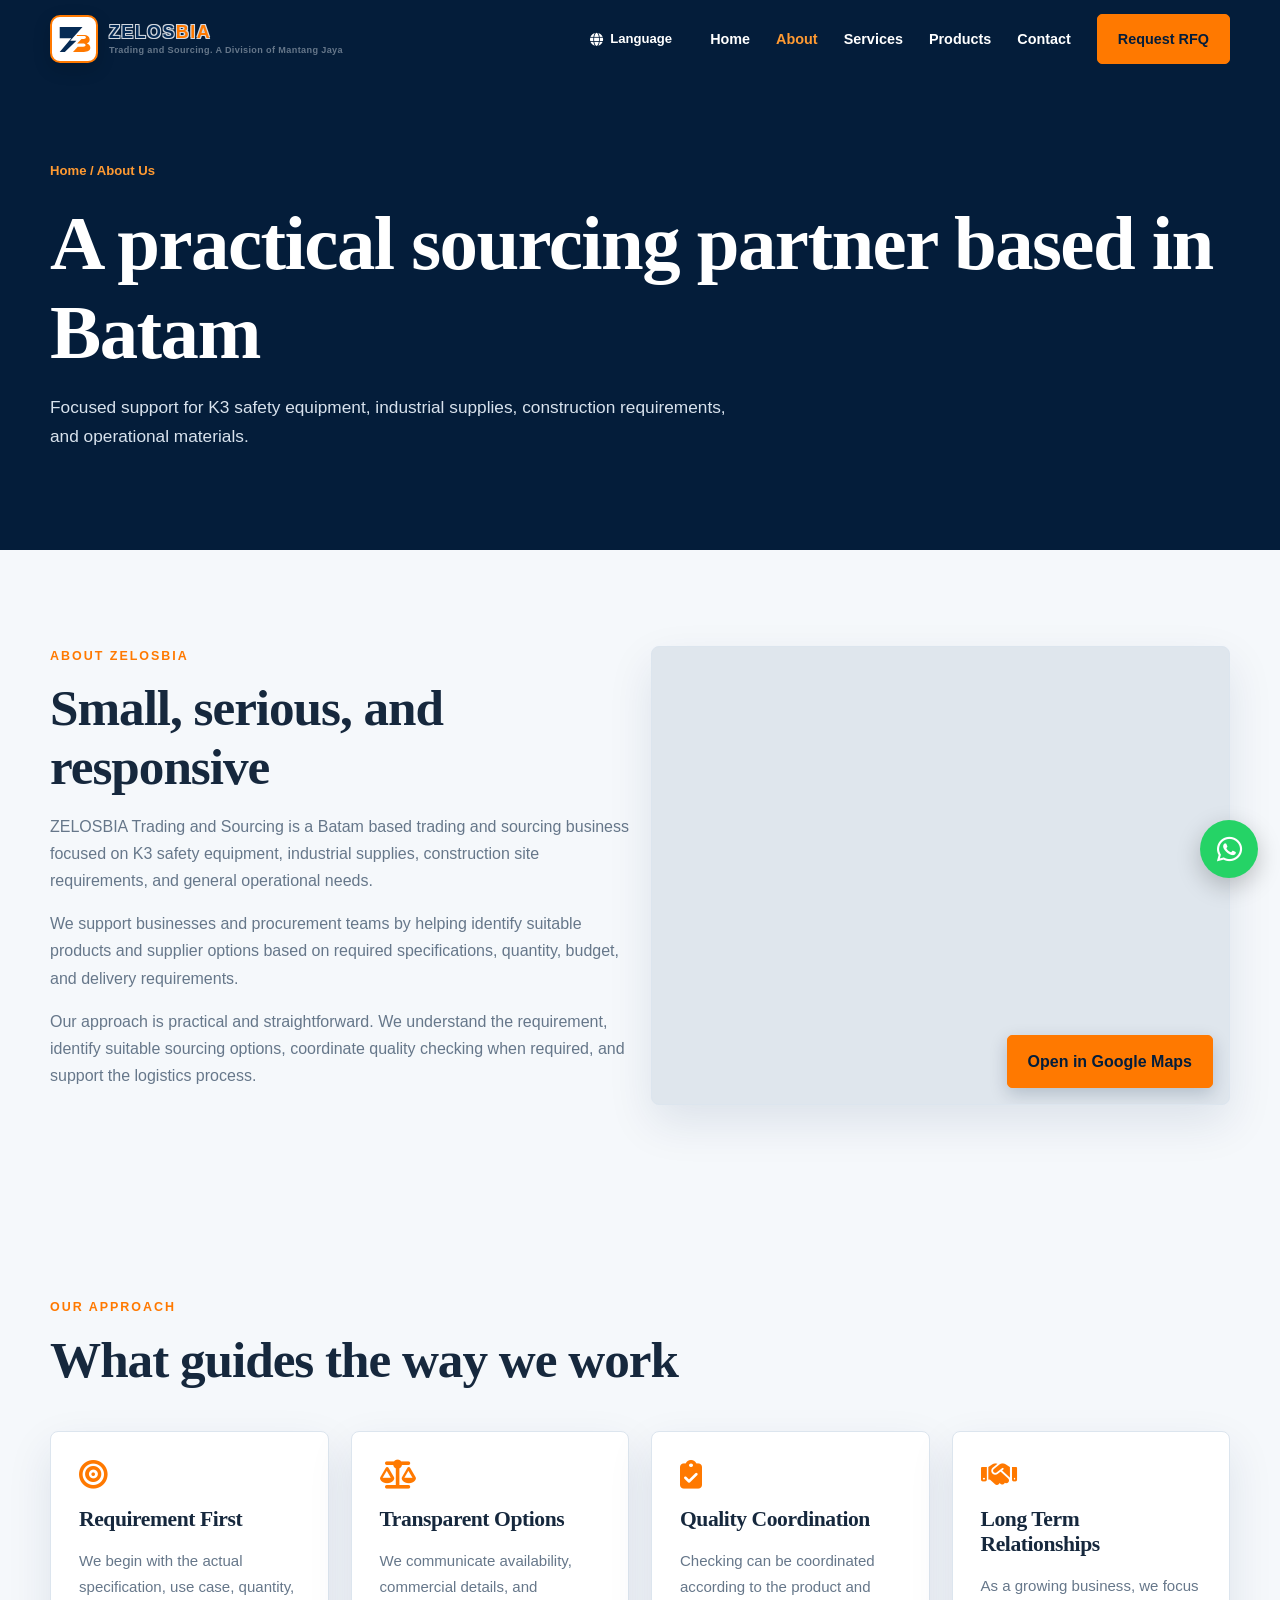
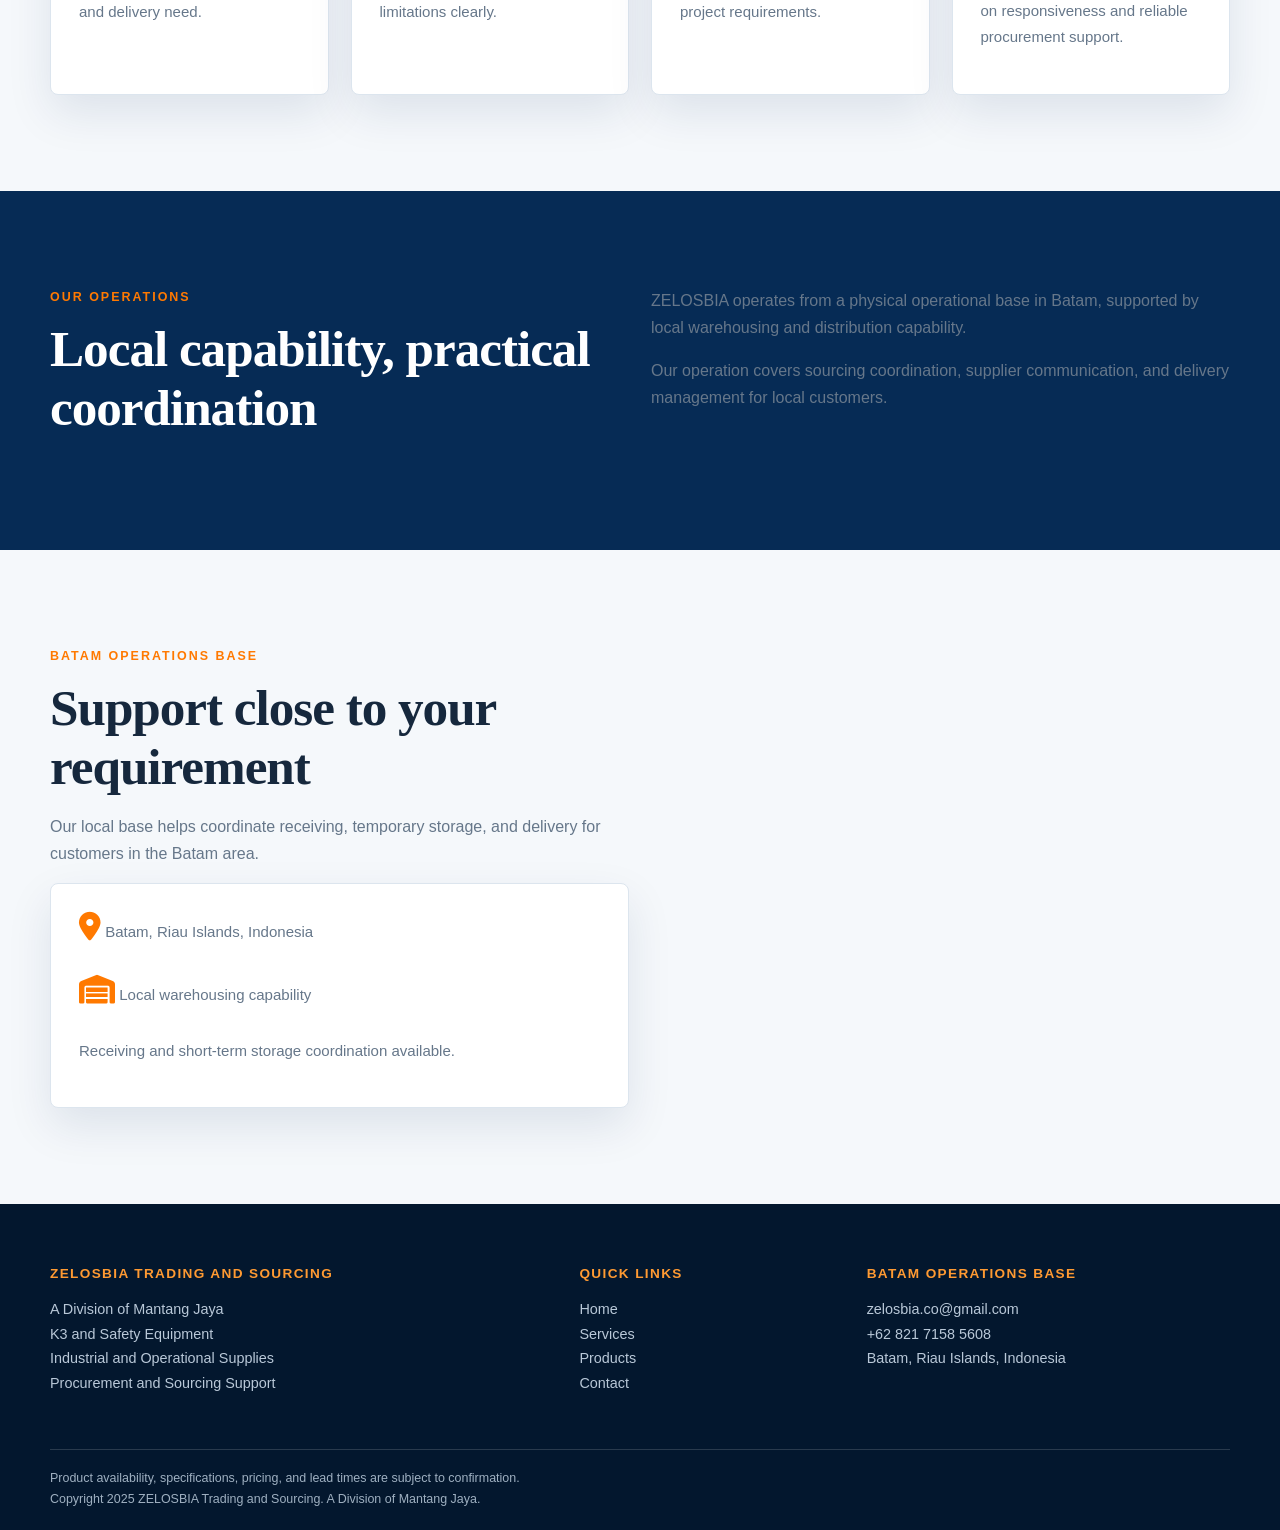
==== commit 255cece9: "Fix: allow font loading from cdnjs (CSP update) to restore Font Awesome icons" ====
--- a/about.html
+++ b/about.html
@@ -6,7 +6,7 @@
   <title>About ZELOSBIA Trading and Sourcing | Batam</title>
   <meta name="description" content="Learn about ZELOSBIA Trading and Sourcing, a Batam based K3, safety, industrial supplies, and procurement support business.">
   <!-- Security and social meta -->
-  <meta http-equiv="Content-Security-Policy" content="default-src 'self' https:; script-src 'self' https://cdnjs.cloudflare.com https://translate.google.com https://translate.googleapis.com https://maps.googleapis.com https://maps.gstatic.com; style-src 'self' 'unsafe-inline' https://fonts.googleapis.com https://cdnjs.cloudflare.com; font-src https://fonts.gstatic.com data:; img-src 'self' data: https:; frame-src https://www.google.com https://maps.google.com https://translate.google.com https://maps.app.goo.gl; connect-src 'self' https://www.google-analytics.com https://*.googleapis.com https://*.gstatic.com;">
+  <meta http-equiv="Content-Security-Policy" content="default-src 'self' https:; script-src 'self' https://cdnjs.cloudflare.com https://translate.google.com https://translate.googleapis.com https://maps.googleapis.com https://maps.gstatic.com; style-src 'self' 'unsafe-inline' https://fonts.googleapis.com https://cdnjs.cloudflare.com; font-src https://fonts.gstatic.com https://cdnjs.cloudflare.com data:; img-src 'self' data: https:; frame-src https://www.google.com https://maps.google.com https://translate.google.com https://maps.app.goo.gl; connect-src 'self' https://www.google-analytics.com https://*.googleapis.com https://*.gstatic.com;">
   <meta name="referrer" content="no-referrer-when-downgrade">
   <meta property="og:title" content="About ZELOSBIA Trading and Sourcing | Batam">
   <meta property="og:description" content="Small, serious, and responsive sourcing partner based in Batam for K3 safety and industrial supplies.">
